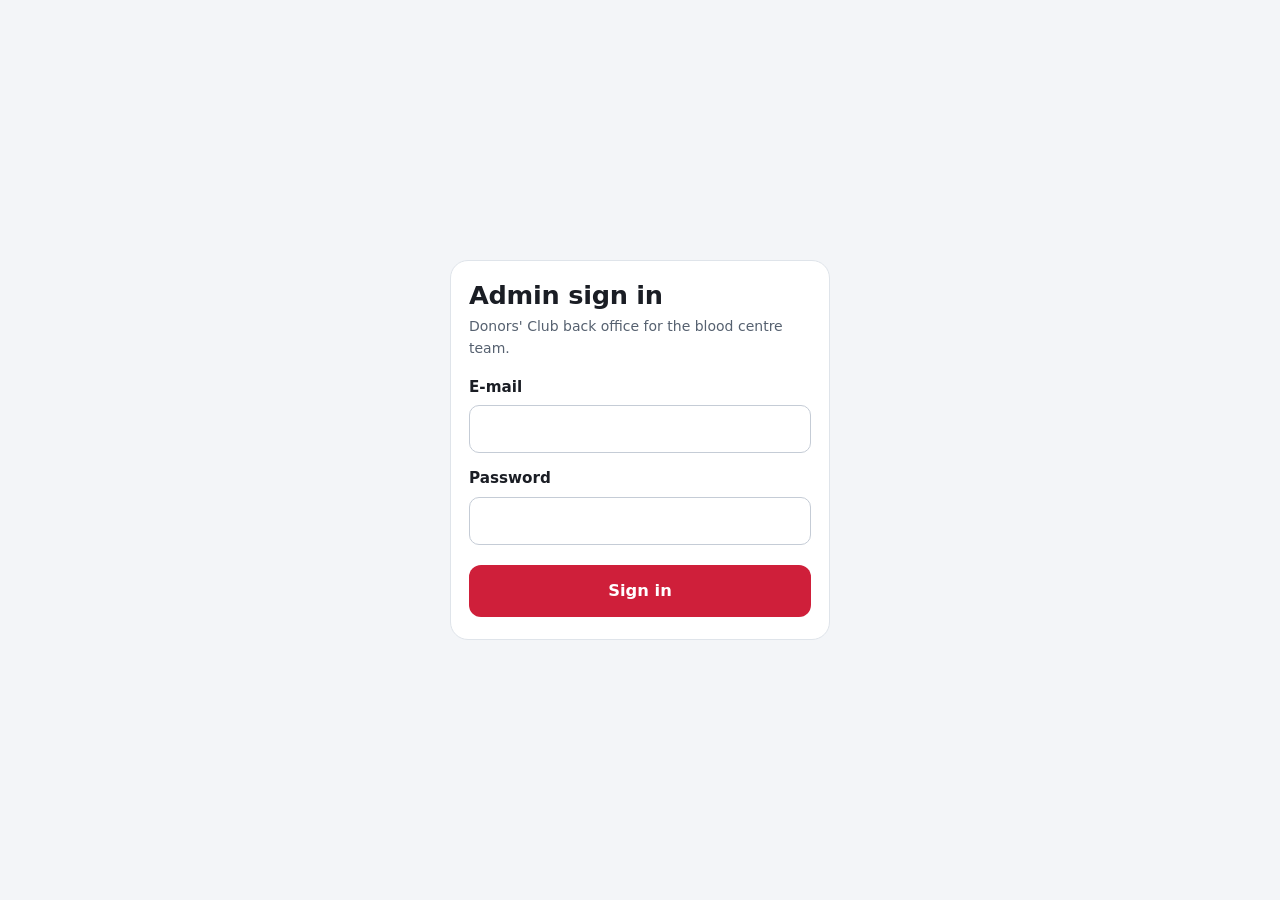
==== admin.html @ c8b49ffb "Add files via upload" ====
<!doctype html>
<html lang="en">
<head>
  <meta charset="utf-8">
  <meta name="viewport" content="width=device-width, initial-scale=1">
  <meta http-equiv="Content-Security-Policy" content="default-src 'self'; script-src 'self'; style-src 'self' 'unsafe-inline' https://fonts.googleapis.com; font-src https://fonts.gstatic.com; img-src 'self' data: blob: https://*.supabase.co; connect-src 'self' https://*.supabase.co; base-uri 'self'; form-action 'self'; object-src 'none'">
  <meta name="robots" content="noindex, nofollow">
  <title>Donors' Club admin</title>
  <link rel="icon" type="image/png" sizes="32x32" href="icons/favicon-32.png">
  <link rel="preconnect" href="https://fonts.googleapis.com">
  <link rel="preconnect" href="https://fonts.gstatic.com" crossorigin>
  <link rel="stylesheet" href="https://fonts.googleapis.com/css2?family=Bricolage+Grotesque:opsz,wght@12..96,600;12..96,800&family=Figtree:wght@400;500;600;700&display=swap">
  <link rel="stylesheet" href="css/style.css">
  <link rel="stylesheet" href="css/admin.css">
</head>
<body class="admin">

  <!-- sign in -->
  <section id="login" class="login" hidden>
    <form id="login-form" class="sheet" novalidate>
      <h1>Admin sign in</h1>
      <p class="hint" style="margin:6px 0 16px">Donors' Club back office for the blood centre team.</p>
      <div class="field"><label class="lbl" for="a-email">E-mail</label><input id="a-email" type="email" autocomplete="username" required></div>
      <div class="field"><label class="lbl" for="a-pass">Password</label><input id="a-pass" type="password" autocomplete="current-password" required></div>
      <div id="login-alert" class="alert bad" role="alert" hidden></div>
      <button class="btn primary" id="login-btn" type="submit">Sign in</button>
    </form>
  </section>

  <!-- console -->
  <div id="app" hidden>
    <header class="adminbar">
      <div class="shell adminbar-in">
        <strong class="brand" id="a-brand">Donors' Club admin</strong>
        <nav class="tabs" role="tablist" aria-label="Sections">
          <button role="tab" data-tab="donors" aria-selected="true">Donors</button>
          <button role="tab" data-tab="review" aria-selected="false">Review <span class="badge" id="review-badge" hidden>0</span></button>
          <button role="tab" data-tab="tiers" aria-selected="false">Tiers</button>
          <button role="tab" data-tab="benefits" aria-selected="false">Benefits</button>
          <button role="tab" data-tab="banner" aria-selected="false">Banner</button>
          <button role="tab" data-tab="settings" aria-selected="false">Settings</button>
        </nav>
        <div class="who"><span id="a-user"></span> <button class="linkbtn" id="signout" type="button">Sign out</button></div>
      </div>
    </header>

    <main class="shell">
      <div id="toast" class="toast" role="status" aria-live="polite" hidden></div>

      <!-- DONORS -->
      <section id="tab-donors" role="tabpanel">
        <div class="stats" id="stats"></div>
        <div class="filters">
          <div><label class="lbl" for="f-search">Search</label><input id="f-search" type="search" placeholder="Name, phone or place"></div>
          <div><label class="lbl" for="f-bg">Blood group</label>
            <select id="f-bg"><option value="">All</option><option>A+</option><option>A-</option><option>B+</option><option>B-</option><option>AB+</option><option>AB-</option><option>O+</option><option>O-</option></select></div>
          <div><label class="lbl" for="f-ah">Works at Ahalia</label>
            <select id="f-ah"><option value="">All</option><option value="yes">Yes</option><option value="no">No</option></select></div>
          <div><label class="lbl" for="f-sort">Sort by</label>
            <select id="f-sort"><option value="last">Last donation, newest</option><option value="last_old">Last donation, oldest</option><option value="name">Name</option><option value="count">Most donations</option><option value="joined">Newest members</option></select></div>
          <label class="check"><input type="checkbox" id="f-due"> Last donation more than 3 months ago</label>
          <button class="btn ghost small" id="export" type="button">Export CSV</button>
        </div>
        <div class="tablewrap">
          <table id="donor-table">
            <thead><tr>
              <th>Name</th><th>Mobile</th><th>Date of birth</th><th>Gender</th><th>Blood</th><th>Village / town</th><th>Pincode</th><th>Ahalia</th>
              <th>Donations</th><th>Tier</th><th>Last donated</th><th>Valid until</th><th></th>
            </tr></thead>
            <tbody id="donor-body"><tr><td colspan="13" class="empty">Loading...</td></tr></tbody>
          </table>
        </div>
        <div class="pager"><button class="btn ghost small" id="prev" type="button">Previous</button><span id="page-info"></span><button class="btn ghost small" id="next" type="button">Next</button></div>
      </section>

      <!-- REVIEW -->
      <section id="tab-review" role="tabpanel" hidden>
        <h2>Entries waiting for review</h2>
        <p class="hint">Suspicious entries are flagged from the Donors tab (open a donor's donations), or automatically when a repeat donor submits a different blood group. Flagged entries still count towards the tier until you delete them.</p>
        <div id="flagged-list" class="cards"></div>
        <h2 style="margin-top:32px">Deleted entries</h2>
        <p class="hint">Deleted entries no longer count towards any tier and are hidden from the Donors tab. You can restore them, or remove them from the database for good.</p>
        <div id="rejected-list" class="cards"></div>
        <p><button class="btn danger small" id="purge" type="button" hidden>Permanently remove all deleted entries</button></p>
      </section>

      <!-- TIERS -->
      <section id="tab-tiers" role="tabpanel" hidden>
        <h2>Tier names</h2>
        <p class="hint">Rung 1 is what a donor gets on their first donation; each repeat donation moves them up one rung. You can rename and recolour the rungs, but not add or remove them.</p>
        <div id="tier-rows" class="rows"></div>
        <p><button class="btn primary inline" id="save-tiers" type="button">Save tier names</button></p>
      </section>

      <!-- BENEFITS -->
      <section id="tab-benefits" role="tabpanel" hidden>
        <h2>Membership benefits</h2>
        <p class="hint">Each benefit unlocks at the tier you choose and stays unlocked for higher tiers. Donors see locked benefits greyed out. Turn a benefit off to hide it everywhere.</p>
        <form id="benefit-new" class="newrow" novalidate>
          <input id="nb-title" type="text" placeholder="New benefit title" maxlength="120" aria-label="New benefit title" required>
          <input id="nb-desc" type="text" placeholder="Short description (optional)" maxlength="400" aria-label="New benefit description">
          <select id="nb-rank" aria-label="Unlocks at tier"></select>
          <button class="btn primary inline" type="submit">Add benefit</button>
        </form>
        <div id="benefit-rows" class="rows"></div>
      </section>

      <!-- BANNER -->
      <section id="tab-banner" role="tabpanel" hidden>
        <h2>Banner</h2>
        <p class="hint">Shown at the top of the donor form. Best size is 1600 &times; 600 pixels (wide, 8:3). Larger images are shrunk automatically. JPG, PNG or WebP.</p>
        <div class="bannerbox">
          <div id="banner-current" class="bannerprev"></div>
          <div>
            <label class="btn primary inline" for="banner-file" style="margin-top:0">Upload new banner</label>
            <input id="banner-file" type="file" accept="image/jpeg,image/png,image/webp" hidden>
            <button class="btn ghost inline" id="banner-clear" type="button">Use the plain default</button>
          </div>
        </div>
        <h3 style="margin-top:28px">Earlier banners</h3>
        <div id="banner-gallery" class="gallery"></div>
      </section>

      <!-- SETTINGS -->
      <section id="tab-settings" role="tabpanel" hidden>
        <h2>Club and blood centre details</h2>
        <form id="settings-form" class="sheet form-grid" novalidate>
          <div class="field"><label class="lbl" for="s-club">Club name</label><input id="s-club" type="text" maxlength="80"></div>
          <div class="field"><label class="lbl" for="s-center">Blood centre name</label><input id="s-center" type="text" maxlength="120"></div>
          <div class="field"><label class="lbl" for="s-license">Licence number</label><input id="s-license" type="text" maxlength="60"></div>
          <div class="field"><label class="lbl" for="s-mo">Medical Officer</label><input id="s-mo" type="text" maxlength="120"></div>
          <div class="field"><label class="lbl" for="s-phone">Phone for blood enquiries and doubts about donation</label><input id="s-phone" type="text" maxlength="30"></div>
          <div class="field"><label class="lbl" for="s-email">E-mail for complaints and feedback</label><input id="s-email" type="email" maxlength="120"></div>
          <div class="field"><label class="lbl" for="s-valid">Benefit validity after each donation (days)</label><input id="s-valid" type="number" min="1" max="3650"></div>
          <div class="field"><label class="lbl" for="s-gap">Minimum days between two logged donations</label><input id="s-gap" type="number" min="0" max="365">
            <p class="hint">A repeat entry inside this window is refused as a duplicate. Set 0 to switch the check off.</p></div>
          <div class="field wide"><label class="lbl" for="s-disc">Disclaimer shown on profiles</label><textarea id="s-disc" rows="2" maxlength="400"></textarea></div>
          <div class="wide"><button class="btn primary inline" type="submit">Save settings</button></div>
        </form>
      </section>
    </main>
  </div>

  <!-- donations dialog -->
  <dialog id="don-dlg" class="wide-dlg">
    <h2 id="don-title">Donations</h2>
    <p class="hint" id="don-sub"></p>
    <div class="tablewrap"><table class="small-table"><thead><tr><th>Date and time (IST)</th><th>Status</th><th>Added</th><th></th></tr></thead><tbody id="don-body"></tbody></table></div>
    <form id="don-add" class="newrow" novalidate>
      <label class="lbl" for="don-new" style="margin:0">Add a donation</label>
      <input id="don-new" type="datetime-local" required>
      <button class="btn primary inline" type="submit">Add</button>
    </form>
    <form method="dialog"><button class="btn ghost inline">Close</button></form>
  </dialog>

  <script src="js/supabase.js"></script>
  <script src="js/config.js"></script>
  <script src="js/common.js"></script>
  <script src="js/admin.js"></script>
</body>
</html>
---- css/style.css ----
/* Donors' Club - public pages (registration + profile) */

:root {
  --ink: #1a1d24;
  --slate: #566170;
  --mist: #dfe4ea;
  --bg: #f3f5f8;
  --paper: #ffffff;
  --red: #cf1f3a;
  --red-deep: #a21329;
  --oxblood: #5e0d1c;
  --ok: #138a5e;
  --warn: #b86e00;
  --radius: 14px;
  --display: "Bricolage Grotesque", "Segoe UI", system-ui, sans-serif;
  --body: "Figtree", "Segoe UI", system-ui, -apple-system, sans-serif;
}

* { box-sizing: border-box; }
html { -webkit-text-size-adjust: 100%; }
body {
  margin: 0;
  font-family: var(--body);
  font-size: 16px;
  line-height: 1.55;
  color: var(--ink);
  background: var(--bg);
}
img, svg { max-width: 100%; display: block; }
a { color: var(--red-deep); }
h1, h2, h3 { font-family: var(--display); line-height: 1.15; margin: 0; letter-spacing: -0.01em; }
[hidden] { display: none !important; }

:focus-visible { outline: 3px solid #1a6bff; outline-offset: 2px; border-radius: 6px; }

.wrap { width: 100%; max-width: 640px; margin: 0 auto; padding: 0 16px; }

/* ---------- banner ---------- */
.banner { margin: 0; background: var(--oxblood); }
.banner img { width: 100%; aspect-ratio: 8 / 3; object-fit: cover; }
.banner-fallback {
  aspect-ratio: 8 / 3;
  min-height: 120px;
  display: flex; align-items: center; justify-content: center;
  padding: 16px;
  color: #fff;
  text-align: center;
  background:
    radial-gradient(circle at 85% 20%, rgba(255,255,255,.12), transparent 45%),
    linear-gradient(135deg, #7d1024, #3f0813);
  font-family: var(--display);
  font-weight: 800;
  font-size: clamp(1.4rem, 6vw, 2.4rem);
}
.topbar { background: var(--paper); border-bottom: 1px solid var(--mist); }
.topbar .wrap { display: flex; align-items: center; justify-content: space-between; gap: 12px; padding-top: 10px; padding-bottom: 10px; }
.brand { font-family: var(--display); font-weight: 800; font-size: 1.05rem; }
.topbar a.nav { font-weight: 600; font-size: .95rem; text-decoration: none; padding: 6px 2px; }
.topbar a.nav:hover { text-decoration: underline; }

/* ---------- page ---------- */
main { padding: 24px 0 8px; }
.lede h1 { font-size: clamp(1.7rem, 7vw, 2.3rem); font-weight: 800; }
.lede p { color: var(--slate); margin: 8px 0 0; max-width: 52ch; }

.sheet {
  background: var(--paper);
  border: 1px solid var(--mist);
  border-radius: 18px;
  padding: 20px 18px 22px;
  margin-top: 20px;
}
fieldset { border: 0; margin: 0; padding: 0; min-width: 0; }
fieldset + fieldset { margin-top: 22px; padding-top: 22px; border-top: 1px solid var(--mist); }
legend { font-family: var(--display); font-weight: 700; font-size: 1.1rem; padding: 0; margin-bottom: 12px; }

.field { margin-top: 14px; }
.field:first-of-type { margin-top: 0; }
.row2 { display: grid; gap: 14px; grid-template-columns: 1fr; }
@media (min-width: 520px) { .row2 { grid-template-columns: 1fr 1fr; } }

label.lbl, .lbl { display: block; font-weight: 600; font-size: .95rem; margin-bottom: 6px; }
.hint { color: var(--slate); font-size: .875rem; margin: 6px 0 0; }
.err { color: var(--red-deep); font-size: .875rem; font-weight: 600; margin: 6px 0 0; }

input[type=text], input[type=tel], input[type=date], input[type=email], input[type=password], select, textarea {
  width: 100%;
  min-height: 48px;
  padding: 10px 14px;
  font: inherit;
  color: var(--ink);
  background: #fff;
  border: 1.5px solid #c5ccd6;
  border-radius: 10px;
}
input:focus, select:focus, textarea:focus { outline: none; border-color: var(--red); box-shadow: 0 0 0 3px rgba(207,31,58,.18); }
.invalid input, .invalid select, input[aria-invalid=true] { border-color: var(--red); }

.phone { display: flex; }
.phone .cc {
  display: flex; align-items: center; padding: 0 14px;
  font-weight: 700; background: #eef1f5;
  border: 1.5px solid #c5ccd6; border-right: 0;
  border-radius: 10px 0 0 10px;
}
.phone input { border-radius: 0 10px 10px 0; font-variant-numeric: tabular-nums; letter-spacing: .04em; }

.callout {
  margin-top: 10px; padding: 10px 12px;
  background: #fff4e0; border-left: 4px solid #e49a1c;
  border-radius: 6px; font-size: .9rem;
}

/* choice chips (radio) */
.chips { display: grid; gap: 8px; }
.chips.blood { grid-template-columns: repeat(4, 1fr); }
.chips.seg   { grid-template-columns: repeat(3, 1fr); }
.chips.seg2  { grid-template-columns: repeat(2, 1fr); }
.chip { position: relative; }
.chip input { position: absolute; opacity: 0; inset: 0; width: 100%; height: 100%; cursor: pointer; margin: 0; }
.chip span {
  display: flex; align-items: center; justify-content: center;
  min-height: 48px; padding: 0 8px;
  border: 1.5px solid #c5ccd6; border-radius: 10px;
  font-weight: 600; background: #fff;
  transition: background .12s, color .12s, border-color .12s;
}
.chips.blood .chip span { font-family: var(--display); font-weight: 800; font-size: 1.15rem; }
.chip input:checked + span { background: var(--red); border-color: var(--red); color: #fff; }
.chips.seg .chip input:checked + span, .chips.seg2 .chip input:checked + span { background: var(--ink); border-color: var(--ink); }
.chip input:focus-visible + span { outline: 3px solid #1a6bff; outline-offset: 2px; }

.consent { display: flex; gap: 12px; align-items: flex-start; margin-top: 22px; font-size: .92rem; }
.consent input { width: 22px; height: 22px; margin-top: 2px; flex: none; accent-color: var(--red); }

.btn {
  display: inline-flex; align-items: center; justify-content: center; gap: 8px;
  min-height: 52px; padding: 0 22px;
  font: inherit; font-weight: 700; font-size: 1.02rem;
  border-radius: 12px; border: 2px solid transparent;
  cursor: pointer; text-decoration: none; text-align: center;
}
.btn.primary { background: var(--red); color: #fff; width: 100%; margin-top: 20px; }
.btn.primary:hover { background: var(--red-deep); }
.btn.primary[disabled] { opacity: .6; cursor: progress; }
.btn.ghost { background: transparent; color: var(--ink); border-color: #b9c1cc; }
.btn.ghost:hover { border-color: var(--ink); }
.btn.block { width: 100%; }

.alert { margin-top: 16px; padding: 12px 14px; border-radius: 10px; font-weight: 500; }
.alert.bad  { background: #fdecef; border-left: 4px solid var(--red); }
.alert.info { background: #eaf1fb; border-left: 4px solid #2b6cd4; }

.hp { position: absolute; left: -9999px; width: 1px; height: 1px; overflow: hidden; }

/* ---------- welcome (after submit) ---------- */
.welcome { text-align: center; padding: 28px 18px 24px; }
.medal {
  width: 112px; height: 112px; margin: 0 auto 14px; border-radius: 50%;
  display: grid; place-items: center;
  background: radial-gradient(circle at 35% 30%, #fff8, transparent 55%), var(--tier, #9aa3ae);
  box-shadow: 0 0 0 6px #fff, 0 0 0 8px var(--tier, #9aa3ae), 0 10px 28px rgba(0,0,0,.18);
}
.medal svg { width: 52px; height: 52px; }
.welcome h2 { font-size: 1.7rem; font-weight: 800; }
.welcome p { color: var(--slate); margin: 8px auto 0; max-width: 40ch; }
.welcome .btn { margin-top: 20px; }

/* ---------- profile ---------- */
.pcard { background: var(--paper); border: 1px solid var(--mist); border-radius: 22px; overflow: hidden; margin-top: 20px; }
.phead {
  position: relative; text-align: center; color: #fff;
  padding: 26px 16px 22px;
  background:
    radial-gradient(circle at 50% 30%, color-mix(in srgb, var(--tier) 55%, transparent), transparent 60%),
    linear-gradient(180deg, #2a0a12, #5e0d1c);
}
.avatar { width: 148px; margin: 0 auto; filter: drop-shadow(0 6px 14px rgba(0,0,0,.35)); }
.phead h1 { font-size: 1.9rem; font-weight: 800; margin-top: 8px; }
.tierpill {
  display: inline-flex; align-items: center; gap: 8px;
  margin-top: 10px; padding: 7px 16px 7px 12px;
  border-radius: 999px; font-weight: 800; font-family: var(--display);
  background: var(--tier); color: var(--tier-ink, #111);
  font-size: 1.05rem;
}
.tierpill svg { width: 18px; height: 18px; }
.pmeta { display: flex; justify-content: center; gap: 10px; margin-top: 14px; flex-wrap: wrap; }
.pbadge {
  display: inline-flex; align-items: baseline; gap: 6px;
  padding: 6px 14px; border-radius: 10px;
  background: rgba(255,255,255,.12); border: 1px solid rgba(255,255,255,.22);
  font-weight: 600; font-size: .95rem;
}
.pbadge b { font-family: var(--display); font-size: 1.25rem; }

.psec { padding: 20px 18px; border-top: 1px solid var(--mist); }
.psec h2 { font-size: 1.15rem; font-weight: 700; margin-bottom: 12px; }

.gauge-top { display: flex; align-items: baseline; justify-content: space-between; gap: 10px; flex-wrap: wrap; }
.gauge-num { font-family: var(--display); font-weight: 800; font-size: 2.6rem; line-height: 1; }
.gauge-num small { font-size: 1rem; font-weight: 600; color: var(--slate); font-family: var(--body); }
.bar { position: relative; height: 16px; border-radius: 999px; background: #e8ecf1; overflow: hidden; margin-top: 12px; }
.bar > i { position: absolute; inset: 0 auto 0 0; width: 0; border-radius: 999px; background: var(--gauge, var(--ok)); transition: width 1s cubic-bezier(.2,.8,.2,1); }
.bar::after {
  content: ""; position: absolute; inset: 0;
  background: repeating-linear-gradient(90deg, transparent 0 calc(25% - 1px), rgba(255,255,255,.9) calc(25% - 1px) 25%);
}
.scale { display: flex; justify-content: space-between; font-size: .78rem; color: var(--slate); margin-top: 4px; font-variant-numeric: tabular-nums; }
.gauge-note { margin: 12px 0 0; font-size: .95rem; }
.gauge-note.expired { color: var(--red-deep); font-weight: 600; }

.ladder { display: flex; gap: 6px; flex-wrap: wrap; margin-top: 4px; }
.ladder i { width: 22px; height: 22px; border-radius: 50%; background: var(--c); opacity: .28; border: 2px solid transparent; }
.ladder i.done { opacity: 1; }
.ladder i.now { opacity: 1; width: 28px; height: 28px; margin-top: -3px; border-color: #fff; box-shadow: 0 0 0 3px var(--c); }
.ladder-note { margin: 12px 0 0; font-size: .95rem; color: var(--slate); }

.perks { list-style: none; margin: 0; padding: 0; display: grid; gap: 4px; }
.perk { display: flex; gap: 12px; padding: 10px 0; }
.perk + .perk { border-top: 1px solid #eef1f5; }
.perk .ico { flex: none; width: 26px; height: 26px; border-radius: 50%; display: grid; place-items: center; background: #e3f5ec; color: var(--ok); }
.perk .ico svg { width: 15px; height: 15px; }
.perk b { display: block; }
.perk span.d { display: block; color: var(--slate); font-size: .9rem; }
.perk.locked { opacity: .6; }
.perk.locked .ico { background: #edf0f4; color: #5d6775; }
.perk.paused .ico { background: #fbeed8; color: var(--warn); }
.perk .tag { display: inline-block; margin-top: 2px; font-size: .8rem; font-weight: 700; color: var(--slate); }

.disclaimer { font-size: .85rem; color: var(--slate); }

.contact { display: grid; gap: 10px; }
.contact a.btn { justify-content: flex-start; }
.contact small { display: block; font-weight: 500; font-size: .82rem; color: var(--slate); }
.contact .btn { min-height: 56px; text-align: left; }
.contact .btn div { line-height: 1.25; }
.contact .btn svg { width: 22px; height: 22px; flex: none; }

.linkbtn { background: none; border: 0; padding: 8px 0; font: inherit; color: var(--slate); text-decoration: underline; cursor: pointer; }
.center { text-align: center; }

/* ---------- footer ---------- */
.foot { margin-top: 28px; padding: 22px 0 32px; border-top: 1px solid var(--mist); font-size: .88rem; color: var(--slate); }
.foot b { color: var(--ink); }
.foot p { margin: 4px 0; }

/* ---------- install dialog ---------- */
dialog { border: 0; border-radius: 18px; padding: 22px; max-width: 420px; width: calc(100% - 32px); }
dialog::backdrop { background: rgba(10,10,20,.55); }
dialog h2 { font-size: 1.3rem; margin-bottom: 10px; }
dialog ol { padding-left: 20px; margin: 0 0 14px; }
dialog li { margin: 6px 0; }

.setup { max-width: 560px; margin: 60px auto; padding: 0 16px; }
.setup .sheet { margin-top: 0; }
.setup code { background: #eef1f5; padding: 2px 6px; border-radius: 4px; }

@media (prefers-reduced-motion: reduce) {
  .bar > i { transition: none; }
}
---- css/admin.css ----
/* Admin console */
body.admin { background: var(--bg); }
.shell { width: 100%; max-width: 1680px; margin: 0 auto; padding: 0 16px; }

.login { min-height: 100vh; display: grid; place-items: center; padding: 16px; }
.login .sheet { width: 100%; max-width: 380px; margin: 0; }
.login h1 { font-size: 1.6rem; font-weight: 800; }

.adminbar { background: var(--oxblood); color: #fff; position: sticky; top: 0; z-index: 5; }
.adminbar-in { display: flex; align-items: center; gap: 20px; flex-wrap: wrap; padding-top: 8px; padding-bottom: 8px; }
.adminbar .brand { font-size: 1.05rem; }
.tabs { display: flex; gap: 2px; flex-wrap: wrap; flex: 1; }
.tabs button {
  font: inherit; font-weight: 600; color: #f3d9de; background: transparent; border: 0;
  padding: 10px 14px; border-radius: 8px; cursor: pointer;
}
.tabs button:hover { background: rgba(255,255,255,.1); }
.tabs button[aria-selected="true"] { background: #fff; color: var(--oxblood); }
.badge { display: inline-block; min-width: 20px; padding: 0 6px; margin-left: 4px; border-radius: 999px; background: var(--red); color: #fff; font-size: .75rem; text-align: center; }
.who { font-size: .9rem; color: #f3d9de; }
.who .linkbtn { color: #fff; padding: 0 0 0 8px; }

main.shell { padding-top: 22px; padding-bottom: 60px; }
main h2 { font-size: 1.35rem; font-weight: 800; margin-bottom: 6px; }
main h3 { font-size: 1.1rem; font-weight: 700; margin-bottom: 10px; }

.toast { position: fixed; right: 16px; bottom: 16px; z-index: 20; max-width: 360px; padding: 12px 16px; border-radius: 10px; background: var(--ink); color: #fff; box-shadow: 0 8px 24px rgba(0,0,0,.25); }
.toast.bad { background: var(--red-deep); }

.stats { display: grid; gap: 12px; grid-template-columns: repeat(auto-fit, minmax(160px, 1fr)); margin-bottom: 18px; }
.stat { background: #fff; border: 1px solid var(--mist); border-radius: 12px; padding: 12px 16px; }
.stat b { display: block; font-family: var(--display); font-size: 1.8rem; line-height: 1.1; }
.stat span { color: var(--slate); font-size: .9rem; }

.filters { display: flex; gap: 12px; flex-wrap: wrap; align-items: flex-end; margin-bottom: 14px; }
.filters > div { min-width: 150px; }
.filters input, .filters select { min-height: 42px; }
.filters .check { display: flex; align-items: center; gap: 8px; font-weight: 600; min-height: 42px; }
.filters .check input { width: 20px; height: 20px; min-height: 0; accent-color: var(--red); }

.btn.small { min-height: 42px; padding: 0 16px; font-size: .95rem; }
.btn.inline { width: auto; margin-top: 0; }
.btn.danger { background: var(--red-deep); color: #fff; }
.btn.danger:hover { background: #7e0f20; }
.btn.small.primary { margin-top: 0; width: auto; }

.tablewrap { overflow-x: auto; background: #fff; border: 1px solid var(--mist); border-radius: 12px; }
table { border-collapse: collapse; width: 100%; font-size: .92rem; }
th { text-align: left; font-weight: 700; color: var(--slate); padding: 10px 8px; border-bottom: 1px solid var(--mist); white-space: nowrap; background: #fafbfc; position: sticky; top: 0; }
td { padding: 6px 8px; border-bottom: 1px solid #eef1f5; vertical-align: middle; }
tr.dirty td { background: #fff8e6; }
td input, td select { min-height: 38px; padding: 4px 8px; font-size: .92rem; border-radius: 8px; }
td input.w-name  { width: 190px; }
td input.w-phone { width: 126px; font-variant-numeric: tabular-nums; }
td input.w-dob   { width: 142px; }
td input.w-place { width: 150px; }
td input.w-pin   { width: 86px; }
td select { width: auto; min-width: 84px; }
td .nowrap { white-space: nowrap; }
td.num { text-align: center; font-variant-numeric: tabular-nums; }
td.empty { text-align: center; padding: 30px; color: var(--slate); }
.actions { display: flex; gap: 6px; white-space: nowrap; }
.actions .btn { min-height: 36px; padding: 0 12px; font-size: .88rem; border-radius: 8px; }
.actions .btn.primary { margin: 0; width: auto; }
.actions .btn[disabled] { opacity: .4; cursor: default; }

.chip-tier { display: inline-block; padding: 3px 10px; border-radius: 999px; font-weight: 700; font-size: .85rem; }
.pill { display: inline-block; padding: 2px 9px; border-radius: 999px; font-size: .8rem; font-weight: 700; }
.pill.active { background: #e3f5ec; color: var(--ok); }
.pill.flagged { background: #fff1d6; color: var(--warn); }
.pill.rejected { background: #fdecef; color: var(--red-deep); }
.pill.due { background: #eaf1fb; color: #1f56b0; margin-left: 6px; }

.pager { display: flex; gap: 14px; align-items: center; justify-content: center; margin-top: 14px; }

.cards { display: grid; gap: 12px; grid-template-columns: repeat(auto-fill, minmax(320px, 1fr)); margin-top: 12px; }
.rcard { background: #fff; border: 1px solid var(--mist); border-radius: 12px; padding: 14px 16px; }
.rcard h4 { margin: 0 0 4px; font-family: var(--display); font-size: 1.1rem; }
.rcard dl { margin: 8px 0; display: grid; grid-template-columns: auto 1fr; gap: 2px 12px; font-size: .9rem; }
.rcard dt { color: var(--slate); }
.rcard dd { margin: 0; }
.rcard .why { background: #fff8e6; border-left: 3px solid #e49a1c; padding: 6px 10px; border-radius: 4px; font-size: .9rem; margin: 8px 0; }
.rcard .actions { margin-top: 10px; }

.rows { display: grid; gap: 10px; margin: 14px 0; }
.trow { display: grid; grid-template-columns: 36px 52px 1fr; gap: 10px; align-items: center; background: #fff; border: 1px solid var(--mist); border-radius: 12px; padding: 8px 12px; max-width: 560px; }
.trow .rk { font-family: var(--display); font-weight: 800; color: var(--slate); text-align: center; }
.trow input[type=color] { width: 48px; min-height: 40px; padding: 2px; border-radius: 8px; cursor: pointer; }
.brow { display: grid; gap: 10px; grid-template-columns: 1.2fr 2fr 180px 90px 90px auto; align-items: center; background: #fff; border: 1px solid var(--mist); border-radius: 12px; padding: 10px 12px; }
.brow.off { opacity: .6; }
.brow .check { display: flex; align-items: center; gap: 6px; font-weight: 600; }
.brow .check input { width: 20px; height: 20px; min-height: 0; accent-color: var(--red); }
.brow input, .brow select { min-height: 42px; }
@media (max-width: 960px) { .brow { grid-template-columns: 1fr 1fr; } }
.newrow { display: flex; gap: 10px; flex-wrap: wrap; align-items: center; margin: 14px 0; }
.newrow input[type=text] { flex: 1 1 200px; width: auto; }
.newrow select, .newrow input[type=datetime-local] { width: auto; }

.bannerbox { display: grid; gap: 16px; grid-template-columns: minmax(260px, 560px) 1fr; align-items: start; margin-top: 14px; }
@media (max-width: 800px) { .bannerbox { grid-template-columns: 1fr; } }
.bannerbox .btn { margin-right: 8px; margin-bottom: 8px; }
.bannerprev { background: #fff; border: 1px dashed #b9c1cc; border-radius: 12px; overflow: hidden; }
.bannerprev img { width: 100%; aspect-ratio: 8 / 3; object-fit: cover; }
.bannerprev .banner-fallback { font-size: 1.2rem; }
.gallery { display: grid; gap: 14px; grid-template-columns: repeat(auto-fill, minmax(240px, 1fr)); }
.gitem { background: #fff; border: 1px solid var(--mist); border-radius: 12px; overflow: hidden; }
.gitem img { width: 100%; aspect-ratio: 8 / 3; object-fit: cover; }
.gitem .gb { padding: 10px; display: flex; gap: 8px; align-items: center; flex-wrap: wrap; }
.gitem .actions .btn { min-height: 34px; }

.form-grid { display: grid; gap: 4px 18px; grid-template-columns: repeat(auto-fit, minmax(280px, 1fr)); max-width: 900px; margin-top: 14px; }
.form-grid .field { margin-top: 10px; }
.form-grid .wide { grid-column: 1 / -1; margin-top: 10px; }

.wide-dlg { max-width: 760px; }
.small-table td, .small-table th { padding: 8px; }
.wide-dlg form[method=dialog] { margin-top: 14px; }
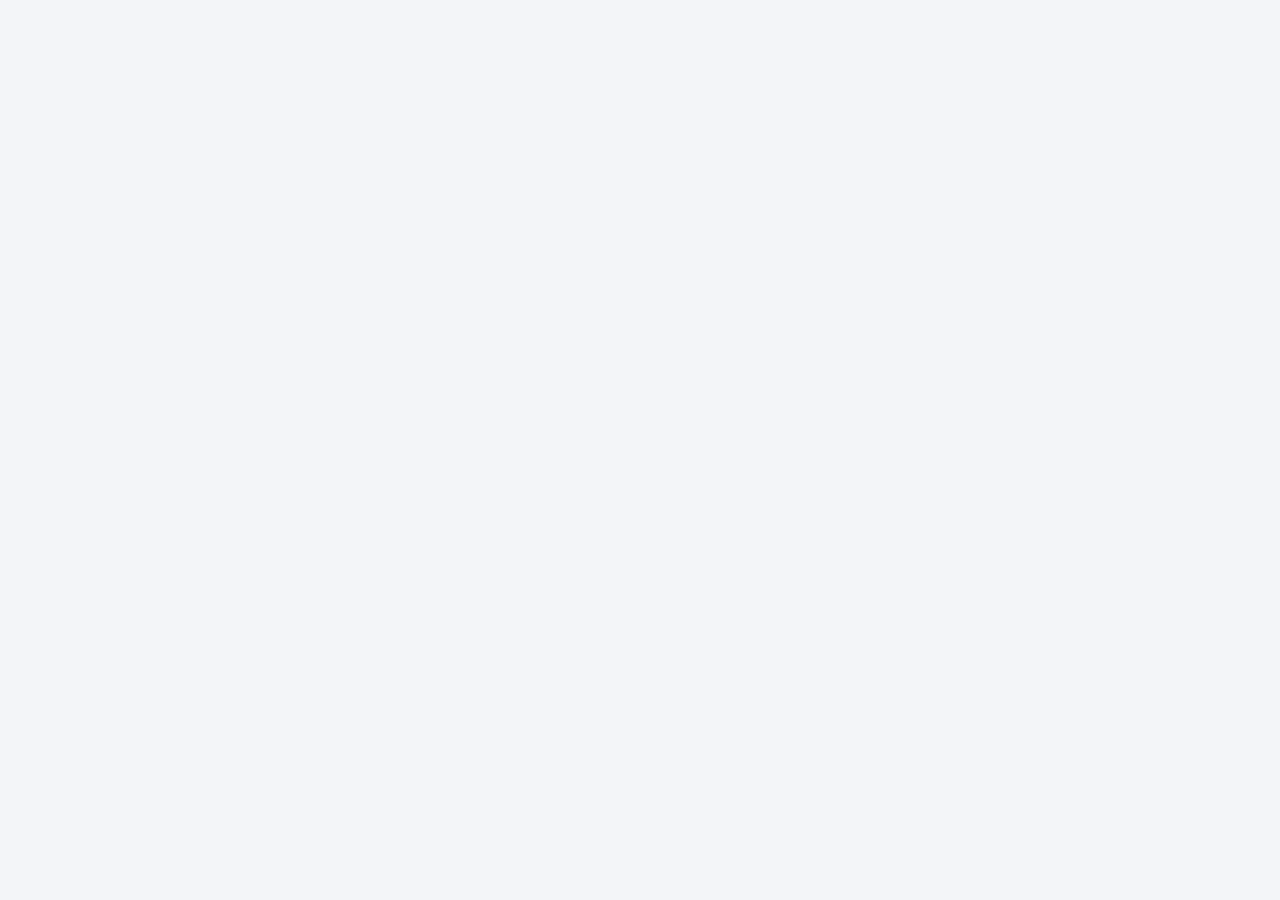
==== commit 9e348329: "Update admin.html" ====
--- a/admin.html
+++ b/admin.html
@@ -108,17 +108,48 @@
       <!-- BANNER -->
       <section id="tab-banner" role="tabpanel" hidden>
         <h2>Banner</h2>
-        <p class="hint">Shown at the top of the donor form. Best size is 1600 &times; 600 pixels (wide, 8:3). Larger images are shrunk automatically. JPG, PNG or WebP.</p>
-        <div class="bannerbox">
-          <div id="banner-current" class="bannerprev"></div>
-          <div>
-            <label class="btn primary inline" for="banner-file" style="margin-top:0">Upload new banner</label>
-            <input id="banner-file" type="file" accept="image/jpeg,image/png,image/webp" hidden>
-            <button class="btn ghost inline" id="banner-clear" type="button">Use the plain default</button>
-          </div>
-        </div>
-        <h3 style="margin-top:28px">Earlier banners</h3>
-        <div id="banner-gallery" class="gallery"></div>
+        <p class="hint">Shown at the top of the donor form. The preview updates as you type; press Save banner to publish it.</p>
+        <div id="banner-preview" aria-live="polite"></div>
+        <form id="banner-form" class="sheet form-grid" novalidate>
+          <div class="field wide"><label class="lbl" for="b-title">Title</label>
+            <input id="b-title" type="text" maxlength="80"></div>
+          <div class="field wide"><label class="lbl" for="b-prog">Programme</label>
+            <input id="b-prog" type="text" maxlength="120" placeholder="For example: World Blood Donor Day camp, 14 June">
+            <p class="hint">A line under the title. Leave empty to hide it.</p></div>
+
+          <div class="field"><span class="lbl">Logo</span>
+            <div class="filerow">
+              <label class="btn ghost small" for="b-logo-file">Upload logo</label>
+              <input id="b-logo-file" type="file" accept="image/png,image/jpeg,image/webp" hidden>
+              <button class="btn ghost small" id="b-logo-clear" type="button">Remove</button>
+              <span class="hint" id="b-logo-name"></span>
+            </div>
+            <p class="hint">A PNG with a transparent background looks best.</p></div>
+
+          <div class="field"><span class="lbl" id="b-mode-l">Background</span>
+            <div class="chips seg2" role="radiogroup" aria-labelledby="b-mode-l">
+              <label class="chip"><input type="radio" name="b-mode" value="color"><span>Colour</span></label>
+              <label class="chip"><input type="radio" name="b-mode" value="image"><span>Image</span></label>
+            </div></div>
+
+          <div class="field" id="b-color-wrap"><label class="lbl" for="b-color">Background colour</label>
+            <input id="b-color" type="color" value="#5e0d1c">
+            <p class="hint">The text colour switches between light and dark automatically.</p></div>
+
+          <div class="field" id="b-image-wrap" hidden><span class="lbl">Background image</span>
+            <div class="filerow">
+              <label class="btn ghost small" for="b-image-file">Upload image</label>
+              <input id="b-image-file" type="file" accept="image/jpeg,image/png,image/webp" hidden>
+              <button class="btn ghost small" id="b-image-clear" type="button">Remove</button>
+              <span class="hint" id="b-image-name"></span>
+            </div>
+            <label class="lbl" for="b-darken" style="margin-top:12px">Darken image: <span id="b-darken-val">40</span>%</label>
+            <input id="b-darken" type="range" min="0" max="80" step="5" value="40">
+            <p class="hint">Text on the banner is white, so darken bright images to keep it readable. Wide images, around 1600 &times; 600 pixels, work best.</p></div>
+
+          <div class="wide"><button class="btn primary inline" type="submit">Save banner</button>
+            <button class="btn ghost inline" id="b-discard" type="button">Discard changes</button></div>
+        </form>
       </section>
 
       <!-- SETTINGS -->
@@ -138,6 +169,7 @@
           <div class="wide"><button class="btn primary inline" type="submit">Save settings</button></div>
         </form>
       </section>
+      <p class="legal-admin" id="a-legal"></p>
     </main>
   </div>
 
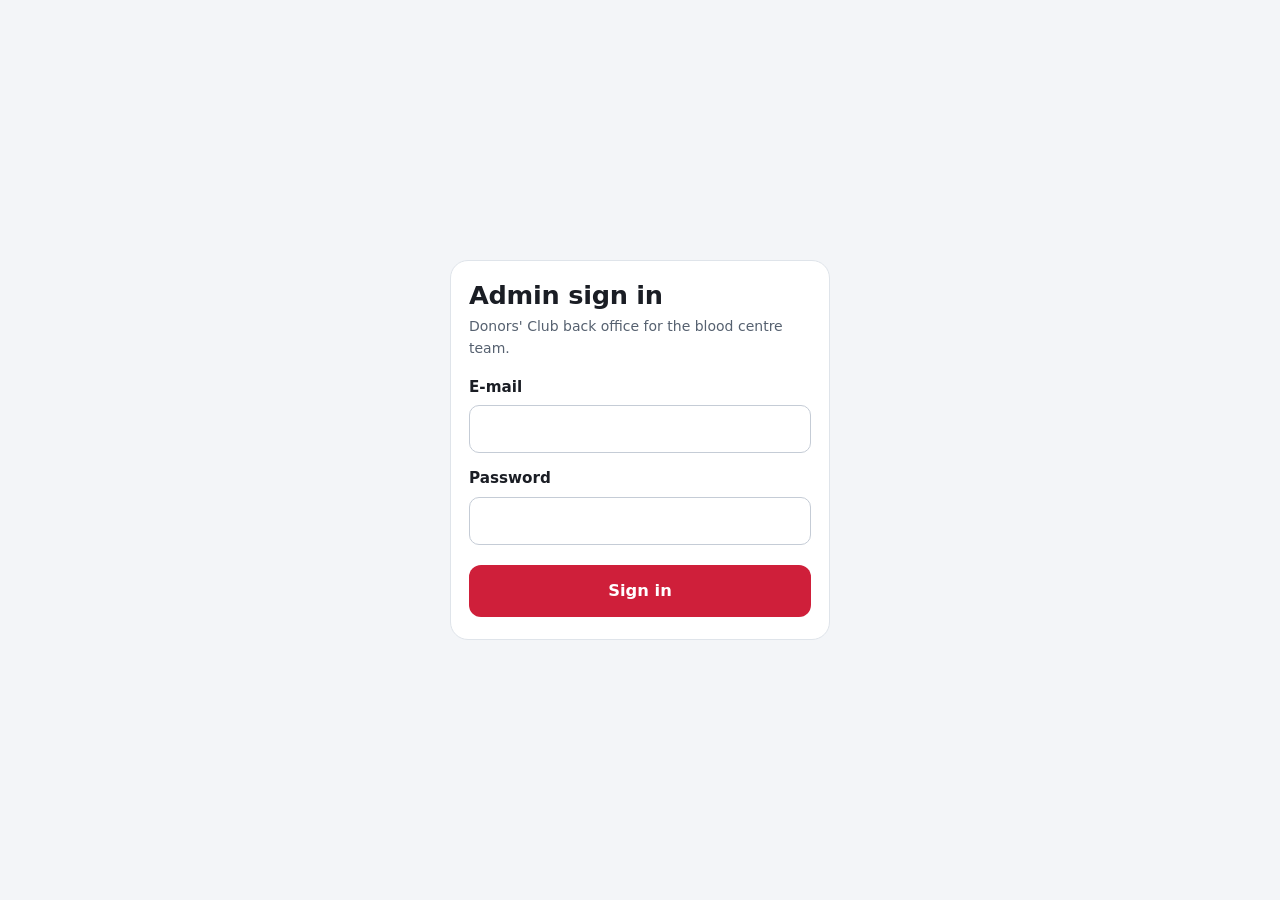
==== commit 362ad6dc: "Update admin.html" ====
--- a/admin.html
+++ b/admin.html
@@ -35,6 +35,7 @@
         <nav class="tabs" role="tablist" aria-label="Sections">
           <button role="tab" data-tab="donors" aria-selected="true">Donors</button>
           <button role="tab" data-tab="review" aria-selected="false">Review <span class="badge" id="review-badge" hidden>0</span></button>
+          <button role="tab" data-tab="cards" aria-selected="false">Cards</button>
           <button role="tab" data-tab="tiers" aria-selected="false">Tiers</button>
           <button role="tab" data-tab="benefits" aria-selected="false">Benefits</button>
           <button role="tab" data-tab="banner" aria-selected="false">Banner</button>
@@ -84,6 +85,33 @@
         <p><button class="btn danger small" id="purge" type="button" hidden>Permanently remove all deleted entries</button></p>
       </section>
 
+      <!-- CARDS -->
+      <section id="tab-cards" role="tabpanel" hidden>
+        <h2>Donor cards</h2>
+        <p class="hint">Each card carries a unique 6-character code and a QR. A donor types the code on the donation form; it can be used once. Generate a batch, print it, then press <b>Activate</b> when the cards are in your hands. Cards that are not activated cannot be used.</p>
+
+        <form id="card-gen" class="newrow" novalidate>
+          <label class="lbl" for="cg-count" style="margin:0">New batch of</label>
+          <input id="cg-count" type="number" min="1" max="1000" value="50" style="width:96px" aria-label="Number of cards">
+          <input id="cg-label" type="text" maxlength="60" placeholder="Label, e.g. Box 1, October" aria-label="Batch label">
+          <button class="btn primary inline" type="submit">Generate cards</button>
+        </form>
+
+        <div class="tablewrap">
+          <table class="small-table">
+            <thead><tr><th>Batch</th><th>Created</th><th>Total</th><th>In stock</th><th>Ready to use</th><th>Used</th><th>Void</th><th></th></tr></thead>
+            <tbody id="batch-body"><tr><td colspan="8" class="empty">Loading...</td></tr></tbody>
+          </table>
+        </div>
+
+        <h3 style="margin-top:28px">Find a card</h3>
+        <form id="card-find" class="newrow" novalidate>
+          <input id="cf-code" type="text" class="codeinput" maxlength="9" placeholder="6 characters" aria-label="Card code" autocomplete="off" style="max-width:200px">
+          <button class="btn ghost inline" type="submit">Look up</button>
+        </form>
+        <div id="card-found"></div>
+      </section>
+
       <!-- TIERS -->
       <section id="tab-tiers" role="tabpanel" hidden>
         <h2>Tier names</h2>
@@ -165,6 +193,11 @@
           <div class="field"><label class="lbl" for="s-valid">Benefit validity after each donation (days)</label><input id="s-valid" type="number" min="1" max="3650"></div>
           <div class="field"><label class="lbl" for="s-gap">Minimum days between two logged donations</label><input id="s-gap" type="number" min="0" max="365">
             <p class="hint">A repeat entry inside this window is refused as a duplicate. Set 0 to switch the check off.</p></div>
+          <div class="field"><label class="lbl" for="s-base">Web address printed in card QR codes</label><input id="s-base" type="url" maxlength="200" placeholder="https://yourname.github.io/donors-club">
+            <p class="hint">The folder that holds card.html, starting with https://. Leave empty to use this site's address. Set it <b>before printing</b> if you plan to move to your own domain, because printed QR codes keep the address they were made with.</p></div>
+          <div class="field"><span class="lbl">Date-of-birth login</span>
+            <label class="check" style="display:flex;gap:8px;align-items:center;font-weight:600"><input id="s-dob" type="checkbox" style="width:20px;height:20px;min-height:0;accent-color:var(--red)"> Let donors with no card open their profile with mobile number and date of birth</label>
+            <p class="hint">Switch this off once every donor has a card. Donors who hold a card always log in with the card code.</p></div>
           <div class="field wide"><label class="lbl" for="s-disc">Disclaimer shown on profiles</label><textarea id="s-disc" rows="2" maxlength="400"></textarea></div>
           <div class="wide"><button class="btn primary inline" type="submit">Save settings</button></div>
         </form>
@@ -177,7 +210,7 @@
   <dialog id="don-dlg" class="wide-dlg">
     <h2 id="don-title">Donations</h2>
     <p class="hint" id="don-sub"></p>
-    <div class="tablewrap"><table class="small-table"><thead><tr><th>Date and time (IST)</th><th>Status</th><th>Added</th><th></th></tr></thead><tbody id="don-body"></tbody></table></div>
+    <div class="tablewrap"><table class="small-table"><thead><tr><th>Date and time (IST)</th><th>Status</th><th>Added</th><th>Card</th><th></th></tr></thead><tbody id="don-body"></tbody></table></div>
     <form id="don-add" class="newrow" novalidate>
       <label class="lbl" for="don-new" style="margin:0">Add a donation</label>
       <input id="don-new" type="datetime-local" required>
@@ -186,7 +219,11 @@
     <form method="dialog"><button class="btn ghost inline">Close</button></form>
   </dialog>
 
+  <!-- printable sheet of cards: only visible when printing -->
+  <div id="print-area" aria-hidden="true"></div>
+
   <script src="js/supabase.js"></script>
+  <script src="js/qrcode.js"></script>
   <script src="js/config.js"></script>
   <script src="js/common.js"></script>
   <script src="js/admin.js"></script>
--- a/css/style.css
+++ b/css/style.css
@@ -35,23 +35,17 @@
 
 .wrap { width: 100%; max-width: 640px; margin: 0 auto; padding: 0 16px; }
 
-/* ---------- banner ---------- */
-.banner { margin: 0; background: var(--oxblood); }
-.banner img { width: 100%; aspect-ratio: 8 / 3; object-fit: cover; }
-.banner-fallback {
-  aspect-ratio: 8 / 3;
-  min-height: 120px;
-  display: flex; align-items: center; justify-content: center;
-  padding: 16px;
-  color: #fff;
-  text-align: center;
-  background:
-    radial-gradient(circle at 85% 20%, rgba(255,255,255,.12), transparent 45%),
-    linear-gradient(135deg, #7d1024, #3f0813);
-  font-family: var(--display);
-  font-weight: 800;
-  font-size: clamp(1.4rem, 6vw, 2.4rem);
-}
+/* ---------- banner (title, programme, logo, colour or image background) ---------- */
+.banner { margin: 0; background: var(--bn-bg, #5e0d1c); color: var(--bn-ink, #fff); }
+.banner.has-img {
+  background-image: linear-gradient(rgba(0,0,0,var(--bn-dark, .4)), rgba(0,0,0,var(--bn-dark, .4))), var(--bn-img);
+  background-size: cover; background-position: center;
+}
+.banner-in { display: flex; align-items: center; gap: 16px; max-width: 640px; min-height: 128px; margin: 0 auto; padding: 20px 16px; }
+.banner-logo { flex: none; height: 76px; width: auto; max-width: 34%; object-fit: contain; }
+.banner-text { min-width: 0; }
+.banner-title { font-family: var(--display); font-weight: 800; font-size: clamp(1.4rem, 5.6vw, 2.2rem); line-height: 1.1; overflow-wrap: anywhere; }
+.banner-prog { margin-top: 6px; font-size: clamp(.95rem, 3.6vw, 1.15rem); line-height: 1.3; opacity: .92; overflow-wrap: anywhere; }
 .topbar { background: var(--paper); border-bottom: 1px solid var(--mist); }
 .topbar .wrap { display: flex; align-items: center; justify-content: space-between; gap: 12px; padding-top: 10px; padding-bottom: 10px; }
 .brand { font-family: var(--display); font-weight: 800; font-size: 1.05rem; }
@@ -244,6 +238,7 @@
 .foot { margin-top: 28px; padding: 22px 0 32px; border-top: 1px solid var(--mist); font-size: .88rem; color: var(--slate); }
 .foot b { color: var(--ink); }
 .foot p { margin: 4px 0; }
+.foot .legal { margin-top: 14px; font-size: .8rem; }
 
 /* ---------- install dialog ---------- */
 dialog { border: 0; border-radius: 18px; padding: 22px; max-width: 420px; width: calc(100% - 32px); }
--- a/css/admin.css
+++ b/css/admin.css
@@ -96,17 +96,6 @@
 .newrow input[type=text] { flex: 1 1 200px; width: auto; }
 .newrow select, .newrow input[type=datetime-local] { width: auto; }
 
-.bannerbox { display: grid; gap: 16px; grid-template-columns: minmax(260px, 560px) 1fr; align-items: start; margin-top: 14px; }
-@media (max-width: 800px) { .bannerbox { grid-template-columns: 1fr; } }
-.bannerbox .btn { margin-right: 8px; margin-bottom: 8px; }
-.bannerprev { background: #fff; border: 1px dashed #b9c1cc; border-radius: 12px; overflow: hidden; }
-.bannerprev img { width: 100%; aspect-ratio: 8 / 3; object-fit: cover; }
-.bannerprev .banner-fallback { font-size: 1.2rem; }
-.gallery { display: grid; gap: 14px; grid-template-columns: repeat(auto-fill, minmax(240px, 1fr)); }
-.gitem { background: #fff; border: 1px solid var(--mist); border-radius: 12px; overflow: hidden; }
-.gitem img { width: 100%; aspect-ratio: 8 / 3; object-fit: cover; }
-.gitem .gb { padding: 10px; display: flex; gap: 8px; align-items: center; flex-wrap: wrap; }
-.gitem .actions .btn { min-height: 34px; }
 
 .form-grid { display: grid; gap: 4px 18px; grid-template-columns: repeat(auto-fit, minmax(280px, 1fr)); max-width: 900px; margin-top: 14px; }
 .form-grid .field { margin-top: 10px; }
@@ -115,3 +104,13 @@
 .wide-dlg { max-width: 760px; }
 .small-table td, .small-table th { padding: 8px; }
 .wide-dlg form[method=dialog] { margin-top: 14px; }
+
+/* banner editor */
+#banner-preview { border: 1px solid var(--mist); border-radius: 12px; overflow: hidden; margin: 14px 0; max-width: 640px; }
+.filerow { display: flex; gap: 8px; align-items: center; flex-wrap: wrap; }
+.filerow .hint { margin: 0; }
+.filerow .btn { min-height: 42px; }
+#banner-form .chips { max-width: 260px; }
+#banner-form input[type=color] { width: 64px; min-height: 44px; padding: 2px; border-radius: 8px; cursor: pointer; }
+#banner-form input[type=range] { width: 100%; max-width: 300px; min-height: 0; padding: 0; accent-color: var(--red); }
+.legal-admin { margin: 40px 0 0; font-size: .8rem; color: var(--slate); text-align: center; }
